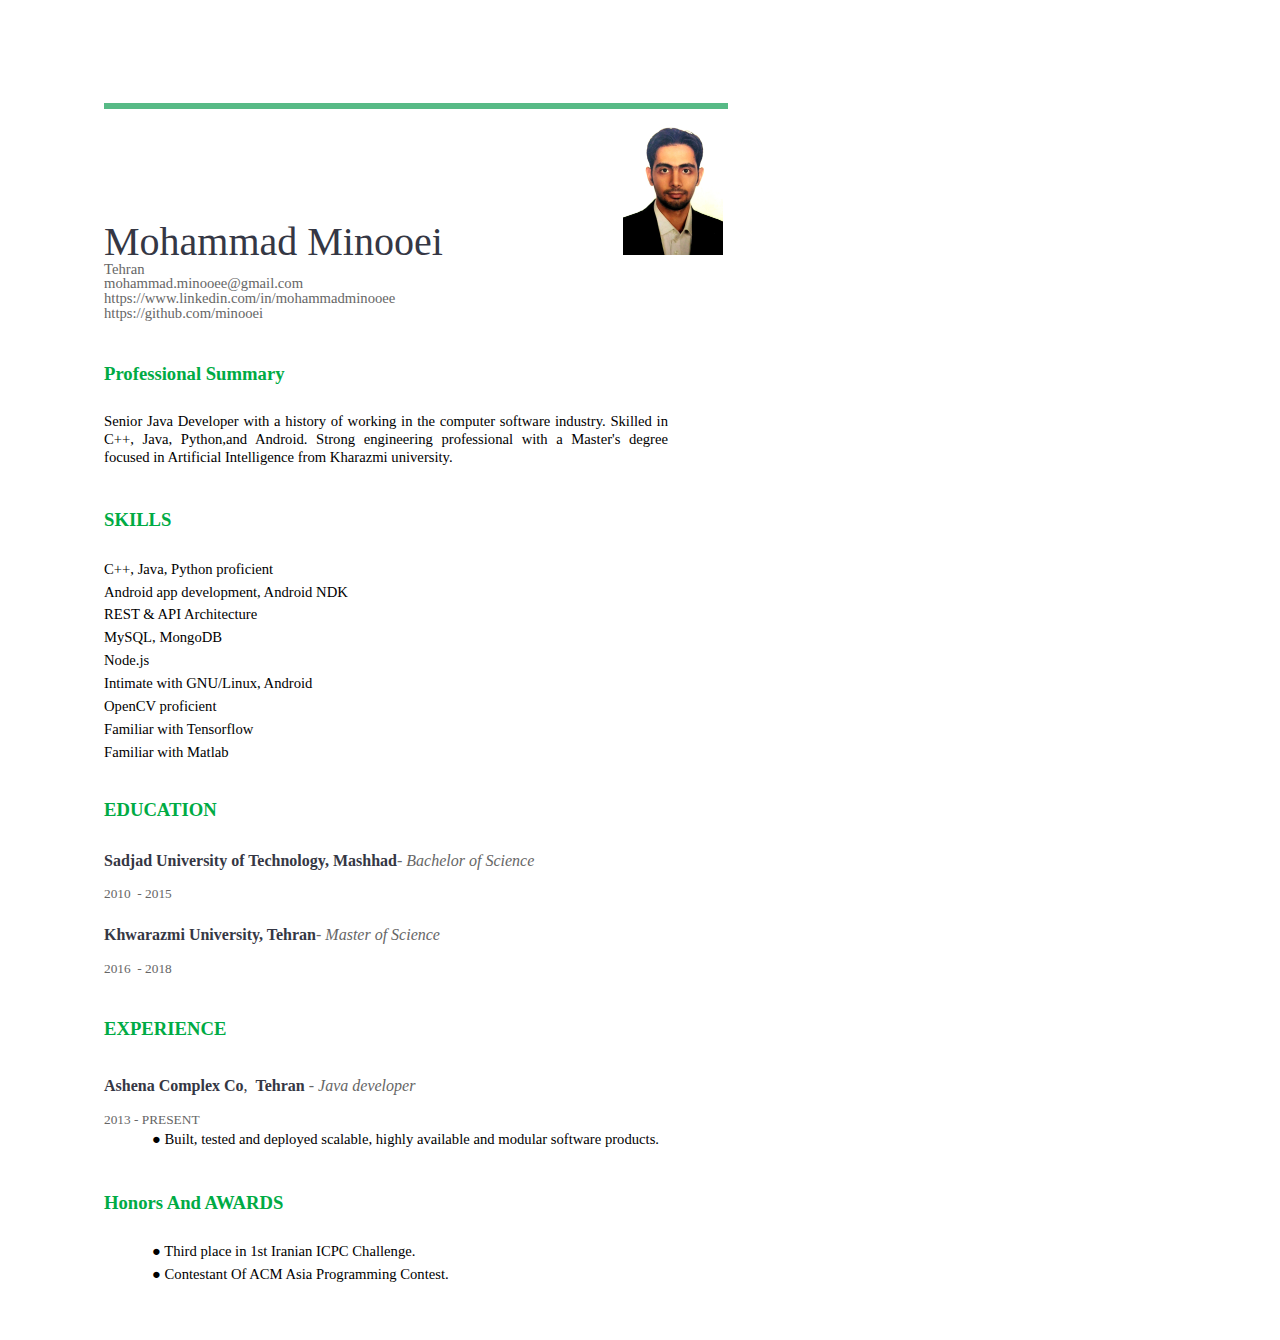
==== index.html @ 1fe2fdd7 "Initial commit" ====
<html>

<head>
    <meta content="text/html; charset=UTF-8" http-equiv="content-type">
    <style type="text/css">
        @import url('https://themes.googleusercontent.com/fonts/css?kit=J3gw5qyFeQCKObOg07iav2TXJwzLcIBxXkqq8bywSz6KqvOBQamCwM2jDYHpp_1n');
        ul.lst-kix_q43nwmkvrt8-7 {
            list-style-type: none
        }
        
        ul.lst-kix_q43nwmkvrt8-6 {
            list-style-type: none
        }
        
        ul.lst-kix_q43nwmkvrt8-8 {
            list-style-type: none
        }
        
        ul.lst-kix_q43nwmkvrt8-3 {
            list-style-type: none
        }
        
        ul.lst-kix_q43nwmkvrt8-2 {
            list-style-type: none
        }
        
        ul.lst-kix_q43nwmkvrt8-5 {
            list-style-type: none
        }
        
        ul.lst-kix_q43nwmkvrt8-4 {
            list-style-type: none
        }
        
        .lst-kix_iqajb3uxa8tq-2>li:before {
            content: "\0025a0  "
        }
        
        .lst-kix_iqajb3uxa8tq-3>li:before {
            content: "\0025cf  "
        }
        
        ul.lst-kix_iqajb3uxa8tq-8 {
            list-style-type: none
        }
        
        ul.lst-kix_71cy10c6bo5c-8 {
            list-style-type: none
        }
        
        ul.lst-kix_71cy10c6bo5c-7 {
            list-style-type: none
        }
        
        ul.lst-kix_71cy10c6bo5c-6 {
            list-style-type: none
        }
        
        .lst-kix_iqajb3uxa8tq-0>li:before {
            content: "\0025cf  "
        }
        
        .lst-kix_iqajb3uxa8tq-1>li:before {
            content: "\0025cb  "
        }
        
        ul.lst-kix_71cy10c6bo5c-5 {
            list-style-type: none
        }
        
        ul.lst-kix_71cy10c6bo5c-4 {
            list-style-type: none
        }
        
        ul.lst-kix_71cy10c6bo5c-3 {
            list-style-type: none
        }
        
        ul.lst-kix_71cy10c6bo5c-2 {
            list-style-type: none
        }
        
        .lst-kix_q43nwmkvrt8-0>li:before {
            content: "\0025cf  "
        }
        
        .lst-kix_q43nwmkvrt8-1>li:before {
            content: "\0025cb  "
        }
        
        ul.lst-kix_71cy10c6bo5c-1 {
            list-style-type: none
        }
        
        ul.lst-kix_71cy10c6bo5c-0 {
            list-style-type: none
        }
        
        .lst-kix_q43nwmkvrt8-2>li:before {
            content: "\0025a0  "
        }
        
        .lst-kix_q43nwmkvrt8-4>li:before {
            content: "\0025cb  "
        }
        
        ul.lst-kix_iqajb3uxa8tq-5 {
            list-style-type: none
        }
        
        ul.lst-kix_iqajb3uxa8tq-4 {
            list-style-type: none
        }
        
        ul.lst-kix_iqajb3uxa8tq-7 {
            list-style-type: none
        }
        
        ul.lst-kix_iqajb3uxa8tq-6 {
            list-style-type: none
        }
        
        ul.lst-kix_dpieomdpoi58-0 {
            list-style-type: none
        }
        
        ul.lst-kix_iqajb3uxa8tq-1 {
            list-style-type: none
        }
        
        ul.lst-kix_dpieomdpoi58-1 {
            list-style-type: none
        }
        
        .lst-kix_q43nwmkvrt8-3>li:before {
            content: "\0025cf  "
        }
        
        ul.lst-kix_iqajb3uxa8tq-0 {
            list-style-type: none
        }
        
        ul.lst-kix_iqajb3uxa8tq-3 {
            list-style-type: none
        }
        
        ul.lst-kix_iqajb3uxa8tq-2 {
            list-style-type: none
        }
        
        ul.lst-kix_dpieomdpoi58-4 {
            list-style-type: none
        }
        
        .lst-kix_q43nwmkvrt8-8>li:before {
            content: "\0025a0  "
        }
        
        ul.lst-kix_dpieomdpoi58-5 {
            list-style-type: none
        }
        
        ul.lst-kix_dpieomdpoi58-2 {
            list-style-type: none
        }
        
        ul.lst-kix_dpieomdpoi58-3 {
            list-style-type: none
        }
        
        ul.lst-kix_dpieomdpoi58-8 {
            list-style-type: none
        }
        
        .lst-kix_q43nwmkvrt8-6>li:before {
            content: "\0025cf  "
        }
        
        ul.lst-kix_dpieomdpoi58-6 {
            list-style-type: none
        }
        
        .lst-kix_q43nwmkvrt8-5>li:before {
            content: "\0025a0  "
        }
        
        ul.lst-kix_dpieomdpoi58-7 {
            list-style-type: none
        }
        
        .lst-kix_dpieomdpoi58-1>li:before {
            content: "\0025cb  "
        }
        
        .lst-kix_dpieomdpoi58-2>li:before {
            content: "\0025a0  "
        }
        
        .lst-kix_q43nwmkvrt8-7>li:before {
            content: "\0025cb  "
        }
        
        .lst-kix_dpieomdpoi58-4>li:before {
            content: "\0025cb  "
        }
        
        .lst-kix_dpieomdpoi58-3>li:before {
            content: "\0025cf  "
        }
        
        .lst-kix_dpieomdpoi58-5>li:before {
            content: "\0025a0  "
        }
        
        .lst-kix_dpieomdpoi58-0>li:before {
            content: "\0025cf  "
        }
        
        .lst-kix_dpieomdpoi58-8>li:before {
            content: "\0025a0  "
        }
        
        .lst-kix_dpieomdpoi58-7>li:before {
            content: "\0025cb  "
        }
        
        .lst-kix_dpieomdpoi58-6>li:before {
            content: "\0025cf  "
        }
        
        .lst-kix_71cy10c6bo5c-5>li:before {
            content: "\0025a0  "
        }
        
        .lst-kix_71cy10c6bo5c-6>li:before {
            content: "\0025cf  "
        }
        
        .lst-kix_71cy10c6bo5c-7>li:before {
            content: "\0025cb  "
        }
        
        .lst-kix_71cy10c6bo5c-8>li:before {
            content: "\0025a0  "
        }
        
        .lst-kix_iqajb3uxa8tq-6>li:before {
            content: "\0025cf  "
        }
        
        .lst-kix_71cy10c6bo5c-3>li:before {
            content: "\0025cf  "
        }
        
        .lst-kix_iqajb3uxa8tq-4>li:before {
            content: "\0025cb  "
        }
        
        .lst-kix_iqajb3uxa8tq-5>li:before {
            content: "\0025a0  "
        }
        
        .lst-kix_71cy10c6bo5c-4>li:before {
            content: "\0025cb  "
        }
        
        .lst-kix_71cy10c6bo5c-2>li:before {
            content: "\0025a0  "
        }
        
        .lst-kix_71cy10c6bo5c-1>li:before {
            content: "\0025cb  "
        }
        
        .lst-kix_iqajb3uxa8tq-7>li:before {
            content: "\0025cb  "
        }
        
        ul.lst-kix_q43nwmkvrt8-1 {
            list-style-type: none
        }
        
        ul.lst-kix_q43nwmkvrt8-0 {
            list-style-type: none
        }
        
        .lst-kix_iqajb3uxa8tq-8>li:before {
            content: "\0025a0  "
        }
        
        .lst-kix_71cy10c6bo5c-0>li:before {
            content: "\0025cf  "
        }
        
        ol {
            margin: 0;
            padding: 0
        }
        
        table td,
        table th {
            padding: 0
        }
        
        .c23 {
            padding-top: 20pt;
            padding-bottom: 0pt;
            line-height: 1.2;
            orphans: 2;
            widows: 2;
            text-align: left;
            height: 11pt
        }
        
        .c10 {
            color: #666666;
            font-weight: 400;
            text-decoration: none;
            vertical-align: baseline;
            font-size: 12pt;
            font-family: "Proxima Nova";
            font-style: italic
        }
        
        .c5 {
            color: #666666;
            font-weight: 400;
            text-decoration: none;
            vertical-align: baseline;
            font-size: 11pt;
            font-family: "Proxima Nova";
            font-style: normal
        }
        
        .c9 {
            color: #353744;
            font-weight: 400;
            text-decoration: none;
            vertical-align: baseline;
            font-size: 30pt;
            font-family: "Alegreya";
            font-style: normal
        }
        
        .c13 {
            padding-top: 4pt;
            padding-bottom: 0pt;
            line-height: 1.2;
            orphans: 2;
            widows: 2;
            text-align: left;
            margin-right: -27pt
        }
        
        .c8 {
            color: #000000;
            font-weight: 400;
            text-decoration: none;
            vertical-align: baseline;
            font-size: 11pt;
            font-family: "Proxima Nova";
            font-style: normal
        }
        
        .c7 {
            padding-top: 4pt;
            padding-bottom: 0pt;
            line-height: 1.2;
            orphans: 2;
            widows: 2;
            text-align: left;
            height: 11pt
        }
        
        .c2 {
            padding-top: 3pt;
            padding-bottom: 0pt;
            line-height: 1.2;
            orphans: 2;
            widows: 2;
            text-align: justify
        }
        
        .c1 {
            padding-top: 0pt;
            padding-bottom: 0pt;
            line-height: 1.0;
            orphans: 2;
            widows: 2;
            text-align: left
        }
        
        .c0 {
            padding-top: 4pt;
            padding-bottom: 0pt;
            line-height: 1.0;
            orphans: 2;
            widows: 2;
            text-align: left
        }
        
        .c16 {
            padding-top: 4pt;
            padding-bottom: 0pt;
            line-height: 1.2;
            orphans: 2;
            widows: 2;
            text-align: left
        }
        
        .c29 {
            padding-top: 6pt;
            padding-bottom: 0pt;
            line-height: 1.0;
            page-break-after: avoid;
            text-align: left
        }
        
        .c6 {
            padding-top: 24pt;
            padding-bottom: 10pt;
            line-height: 1.0;
            page-break-after: avoid;
            text-align: left
        }
        
        .c19 {
            font-size: 10pt;
            font-family: "Proxima Nova";
            color: #666666;
            font-weight: 400
        }
        
        .c15 {
            padding-top: 24pt;
            padding-bottom: 10pt;
            line-height: 1.0;
            text-align: left
        }
        
        .c24 {
            color: #000000;
            font-weight: 400;
            font-size: 8pt;
            font-family: "Proxima Nova"
        }
        
        .c14 {
            font-size: 14pt;
            font-family: "Proxima Nova";
            color: #00ab44;
            font-weight: 700
        }
        
        .c25 {
            color: #53bb84;
            font-weight: 700;
            font-size: 14pt;
            font-family: "Proxima Nova"
        }
        
        .c28 {
            padding-top: 5pt;
            padding-bottom: 5pt;
            line-height: 1.0;
            text-align: left
        }
        
        .c4 {
            padding-top: 10pt;
            padding-bottom: 0pt;
            line-height: 1.0;
            text-align: left
        }
        
        .c11 {
            padding-top: 4pt;
            padding-bottom: 0pt;
            line-height: 1.0;
            text-align: left
        }
        
        .c18 {
            text-decoration: none;
            vertical-align: baseline;
            font-style: normal
        }
        
        .c22 {
            font-size: 10pt;
            color: #666666;
            font-weight: 400
        }
        
        .c20 {
            font-style: italic;
            color: #666666;
            font-weight: 400
        }
        
        .c3 {
            background-color: #ffffff;
            max-width: 423pt;
            padding: 36pt 117pt 36pt 72pt
        }
        
        .c21 {
            font-size: 12pt;
            font-family: "Proxima Nova"
        }
        
        .c27 {
            color: #353744;
            font-weight: 400
        }
        
        .c17 {
            margin-left: 36pt;
            padding-left: 0pt
        }
        
        .c12 {
            padding: 0;
            margin: 0
        }
        
        .c26 {
            color: #666666;
            font-size: 10pt
        }
        
        .title {
            padding-top: 6pt;
            color: #353744;
            font-size: 30pt;
            padding-bottom: 0pt;
            font-family: "Proxima Nova";
            line-height: 1.0;
            page-break-after: avoid;
            orphans: 2;
            widows: 2;
            text-align: left
        }
        
        .subtitle {
            padding-top: 0pt;
            color: #00ab44;
            font-size: 18pt;
            padding-bottom: 0pt;
            font-family: "Proxima Nova";
            line-height: 1.0;
            page-break-after: avoid;
            orphans: 2;
            widows: 2;
            text-align: left
        }
        
        li {
            color: #000000;
            font-size: 11pt;
            font-family: "Proxima Nova"
        }
        
        p {
            margin: 0;
            color: #000000;
            font-size: 11pt;
            font-family: "Proxima Nova"
        }
        
        h1 {
            padding-top: 24pt;
            color: #00ab44;
            font-weight: 700;
            font-size: 14pt;
            padding-bottom: 10pt;
            font-family: "Proxima Nova";
            line-height: 1.0;
            page-break-after: avoid;
            orphans: 2;
            widows: 2;
            text-align: left
        }
        
        h2 {
            padding-top: 10pt;
            color: #353744;
            font-weight: 700;
            font-size: 12pt;
            padding-bottom: 0pt;
            font-family: "Proxima Nova";
            line-height: 1.0;
            page-break-after: avoid;
            orphans: 2;
            widows: 2;
            text-align: left
        }
        
        h3 {
            padding-top: 10pt;
            color: #353744;
            font-weight: 700;
            font-size: 11pt;
            padding-bottom: 0pt;
            font-family: "Proxima Nova";
            line-height: 1.0;
            page-break-after: avoid;
            orphans: 2;
            widows: 2;
            text-align: left
        }
        
        h4 {
            padding-top: 8pt;
            -webkit-text-decoration-skip: none;
            color: #666666;
            text-decoration: underline;
            font-size: 11pt;
            padding-bottom: 0pt;
            line-height: 1.2;
            page-break-after: avoid;
            text-decoration-skip-ink: none;
            font-family: "Trebuchet MS";
            orphans: 2;
            widows: 2;
            text-align: left
        }
        
        h5 {
            padding-top: 8pt;
            color: #666666;
            font-size: 11pt;
            padding-bottom: 0pt;
            font-family: "Trebuchet MS";
            line-height: 1.2;
            page-break-after: avoid;
            orphans: 2;
            widows: 2;
            text-align: left
        }
        
        h6 {
            padding-top: 8pt;
            color: #666666;
            font-size: 11pt;
            padding-bottom: 0pt;
            font-family: "Trebuchet MS";
            line-height: 1.2;
            page-break-after: avoid;
            font-style: italic;
            orphans: 2;
            widows: 2;
            text-align: left
        }
    </style>
</head>

<body class="c3">
    <div>
        <p class="c23"><span class="c18 c24"></span></p>
        <p class="c0"><span style="overflow: hidden; display: inline-block; margin: 0.00px 0.00px; border: 0.00px solid #000000; transform: rotate(0.00rad) translateZ(0px); -webkit-transform: rotate(0.00rad) translateZ(0px); width: 624.00px; height: 6.67px;"><img alt="" src="images/image1.png" style="width: 624.00px; height: 6.67px; margin-left: 0.00px; margin-top: 0.00px; transform: rotate(0.00rad) translateZ(0px); -webkit-transform: rotate(0.00rad) translateZ(0px);" title="horizontal line"></span></p>
    </div>
    <p class="c29 title" id="h.5x0d5h95i329"><span class="c9">Mohammad Minooei</span><span style="overflow: visible; display: inline-block; margin: 0.00px 0.00px; border: 0.00px solid #000000; transform: rotate(0.00rad) translateZ(0px); -webkit-transform: rotate(0.00rad) translateZ(0px); width: 100.17px; height: 137.50px;"><img alt="" src="images/image2.jpg" style="width: 100.17px; height: 137.50px; margin-left:  180.00px; margin-top: 0.00px; transform: rotate(0.00rad) translateZ(0px); -webkit-transform: rotate(0.00rad) translateZ(0px);" title=""></span></p>
    <p class="c1"><span class="c5">Tehran</span></p>
    <p class="c1"><span class="c5">mohammad.minooee@gmail.com</span></p>
    <p class="c1"><span class="c5">https://www.linkedin.com/in/mohammadminooee<br>https://github.com/minooei</span></p>
    <h1 class="c6" id="h.wir08lyvdu1o"><span class="c14 c18">Professional Summary</span></h1>
    <p class="c2"><span class="c8">Senior Java Developer with a history of working in the computer software industry. Skilled in C++, Java, Python,and Android. Strong engineering professional with a Master&#39;s degree focused in Artificial Intelligence from Kharazmi university.</span></p>
    <h1 class="c6" id="h.inx73jfg7qti"><span class="c14 c18">SKILLS</span></h1>
    <p class="c16"><span class="c8">C++, Java, Python proficient</span></p>
    <p class="c13"><span class="c8">Android app development, Android NDK</span></p>
    <p class="c13"><span class="c8">REST &amp; API Architecture</span></p>
    <p class="c13"><span class="c8">MySQL, MongoDB</span></p>
    <p class="c13"><span class="c8">Node.js</span></p>
    <p class="c13"><span class="c8">Intimate with GNU/Linux, Android </span></p>
    <p class="c16"><span class="c8">OpenCV proficient</span></p>
    <p class="c16"><span class="c8">Familiar with Tensorflow</span></p>
    <p class="c16"><span class="c8">Familiar with Matlab<br></span></p>
    <p class="c7"><span class="c8"></span></p>
    <h1 class="c28" id="h.pwnp1k6vsbh1"><span class="c14 c18">EDUCATION</span></h1>
    <h2 class="c4" id="h.jpv9v4b642w5"><span>Sadjad University of Technology, Mashhad</span><span class="c10">- Bachelor of Science</span></h2>
    <h1 class="c11" id="h.tvu220rmklhv"><span class="c22">2010 </span><span class="c19 c18">&nbsp;- 2015</span></h1>
    <h2 class="c4" id="h.m3junccagnz1"><span>Khwar</span><span>a</span><span>zmi University</span><span>, Tehran</span><span class="c10">- Master of Science</span></h2>
    <h1 class="c11" id="h.gsc7z6f7el5h"><span class="c22">2016 &nbsp;- 2018</span></h1>
    <h1 class="c15" id="h.5sh58lh512k2"><span class="c14">EXPERIENCE</span></h1>
    <h2 class="c4" id="h.mu43qcboozqe"><span>Ashena Complex Co</span><span class="c21 c27">, &nbsp;</span><span>Tehran </span><span class="c20 c21">- </span><span class="c20">Java developer</span></h2>
    <p class="c0"><span class="c19">20</span><span class="c26">13</span><span class="c19 c18">&nbsp;- PRESENT</span></p>
    <ul class="c12 lst-kix_q43nwmkvrt8-0 start">
        <li class="c16 c17"><span>Built, tested and deployed scalable, highly available and modular software products.</span></li>
    </ul>
    <h1 class="c15" id="h.3hy8rkwzatey"><span>Honors And </span><span class="c14 c18">AWARDS</span></h1>
    <ul class="c12 lst-kix_iqajb3uxa8tq-0 start">
        <li class="c16 c17"><span class="c8">Third place in 1st Iranian ICPC Challenge.</span></li>
        <li class="c16 c17"><span>Contestant Of ACM Asia Programming Contest.</span></li>
    </ul>
</body>

</html>
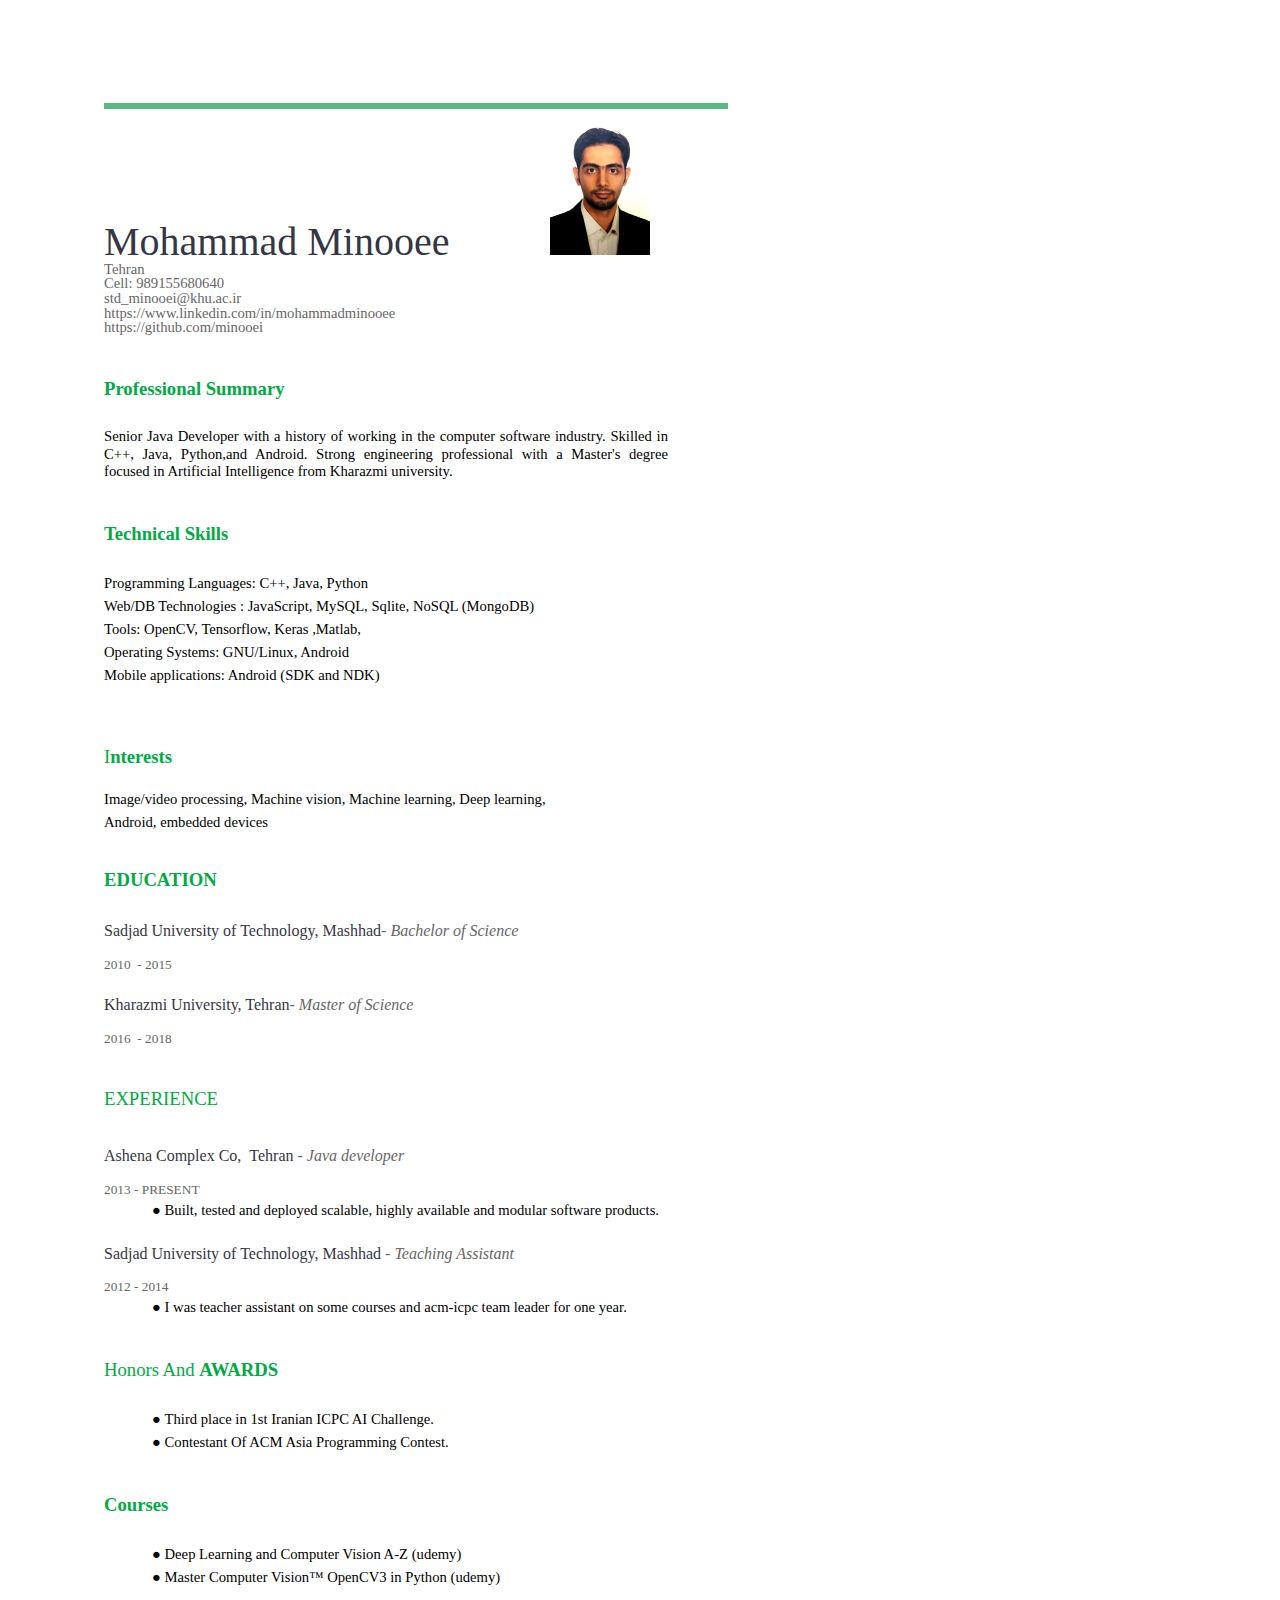
==== commit eb81721f: "change" ====
--- a/index.html
+++ b/index.html
@@ -3,7 +3,7 @@
 <head>
     <meta content="text/html; charset=UTF-8" http-equiv="content-type">
     <style type="text/css">
-        @import url('https://themes.googleusercontent.com/fonts/css?kit=J3gw5qyFeQCKObOg07iav2TXJwzLcIBxXkqq8bywSz6KqvOBQamCwM2jDYHpp_1n');
+        @import url('https://themes.googleusercontent.com/fonts/css?kit=RFda8w1V0eDZheqfcyQ4EGb3DKsRMD34dqg1gT8Z-p6QoChVY1ethuK45fQ6hPHA64pEyn9GiFUUuSknEFVgdYqbV0QXzWITPo6cLDtCRBg');
         ul.lst-kix_q43nwmkvrt8-7 {
             list-style-type: none
         }
@@ -302,8 +302,29 @@
             padding: 0
         }
         
-        .c23 {
-            padding-top: 20pt;
+        .c0 {
+            margin-left: 36pt;
+            padding-top: 4pt;
+            padding-left: 0pt;
+            padding-bottom: 0pt;
+            line-height: 1.2;
+            orphans: 2;
+            widows: 2;
+            text-align: left
+        }
+        
+        .c5 {
+            color: #00ab44;
+            font-weight: 700;
+            text-decoration: none;
+            vertical-align: baseline;
+            font-size: 14pt;
+            font-family: "Merriweather";
+            font-style: normal
+        }
+        
+        .c4 {
+            padding-top: 4pt;
             padding-bottom: 0pt;
             line-height: 1.2;
             orphans: 2;
@@ -317,53 +338,33 @@
             font-weight: 400;
             text-decoration: none;
             vertical-align: baseline;
-            font-size: 12pt;
-            font-family: "Proxima Nova";
-            font-style: italic
-        }
-        
-        .c5 {
+            font-size: 11pt;
+            font-family: "Merriweather";
+            font-style: normal
+        }
+        
+        .c11 {
+            color: #000000;
+            font-weight: 400;
+            text-decoration: none;
+            vertical-align: baseline;
+            font-size: 11pt;
+            font-family: "Merriweather";
+            font-style: normal
+        }
+        
+        .c3 {
             color: #666666;
             font-weight: 400;
             text-decoration: none;
             vertical-align: baseline;
-            font-size: 11pt;
-            font-family: "Proxima Nova";
+            font-size: 10pt;
+            font-family: "Merriweather";
             font-style: normal
         }
         
-        .c9 {
-            color: #353744;
-            font-weight: 400;
-            text-decoration: none;
-            vertical-align: baseline;
-            font-size: 30pt;
-            font-family: "Alegreya";
-            font-style: normal
-        }
-        
-        .c13 {
-            padding-top: 4pt;
-            padding-bottom: 0pt;
-            line-height: 1.2;
-            orphans: 2;
-            widows: 2;
-            text-align: left;
-            margin-right: -27pt
-        }
-        
-        .c8 {
-            color: #000000;
-            font-weight: 400;
-            text-decoration: none;
-            vertical-align: baseline;
-            font-size: 11pt;
-            font-family: "Proxima Nova";
-            font-style: normal
-        }
-        
-        .c7 {
-            padding-top: 4pt;
+        .c27 {
+            padding-top: 20pt;
             padding-bottom: 0pt;
             line-height: 1.2;
             orphans: 2;
@@ -372,7 +373,16 @@
             height: 11pt
         }
         
-        .c2 {
+        .c19 {
+            padding-top: 4pt;
+            padding-bottom: 0pt;
+            line-height: 1.2;
+            orphans: 2;
+            widows: 2;
+            text-align: left
+        }
+        
+        .c28 {
             padding-top: 3pt;
             padding-bottom: 0pt;
             line-height: 1.2;
@@ -390,7 +400,7 @@
             text-align: left
         }
         
-        .c0 {
+        .c23 {
             padding-top: 4pt;
             padding-bottom: 0pt;
             line-height: 1.0;
@@ -399,134 +409,139 @@
             text-align: left
         }
         
-        .c16 {
-            padding-top: 4pt;
-            padding-bottom: 0pt;
-            line-height: 1.2;
-            orphans: 2;
-            widows: 2;
-            text-align: left
-        }
-        
-        .c29 {
-            padding-top: 6pt;
-            padding-bottom: 0pt;
-            line-height: 1.0;
-            page-break-after: avoid;
-            text-align: left
-        }
-        
-        .c6 {
-            padding-top: 24pt;
-            padding-bottom: 10pt;
-            line-height: 1.0;
-            page-break-after: avoid;
-            text-align: left
-        }
-        
-        .c19 {
-            font-size: 10pt;
-            font-family: "Proxima Nova";
+        .c22 {
+            color: #53bb84;
+            font-weight: 700;
+            font-size: 14pt;
+            font-family: "Merriweather";
+            font-style: normal
+        }
+        
+        .c9 {
+            font-size: 12pt;
+            font-family: "Merriweather";
+            font-style: italic;
             color: #666666;
             font-weight: 400
         }
         
-        .c15 {
-            padding-top: 24pt;
-            padding-bottom: 10pt;
-            line-height: 1.0;
-            text-align: left
-        }
-        
-        .c24 {
+        .c30 {
             color: #000000;
             font-weight: 400;
             font-size: 8pt;
-            font-family: "Proxima Nova"
-        }
-        
-        .c14 {
-            font-size: 14pt;
             font-family: "Proxima Nova";
-            color: #00ab44;
-            font-weight: 700
+            font-style: normal
+        }
+        
+        .c2 {
+            padding-top: 24pt;
+            padding-bottom: 10pt;
+            line-height: 1.0;
+            page-break-after: avoid;
+            text-align: left
+        }
+        
+        .c21 {
+            color: #000000;
+            font-weight: 400;
+            font-size: 11pt;
+            font-family: "Proxima Nova";
+            font-style: normal
         }
         
         .c25 {
-            color: #53bb84;
-            font-weight: 700;
-            font-size: 14pt;
-            font-family: "Proxima Nova"
-        }
-        
-        .c28 {
-            padding-top: 5pt;
-            padding-bottom: 5pt;
-            line-height: 1.0;
-            text-align: left
-        }
-        
-        .c4 {
-            padding-top: 10pt;
-            padding-bottom: 0pt;
-            line-height: 1.0;
-            text-align: left
-        }
-        
-        .c11 {
-            padding-top: 4pt;
-            padding-bottom: 0pt;
-            line-height: 1.0;
-            text-align: left
-        }
-        
-        .c18 {
-            text-decoration: none;
-            vertical-align: baseline;
-            font-style: normal
-        }
-        
-        .c22 {
+            padding-top: 6pt;
+            padding-bottom: 0pt;
+            line-height: 1.0;
+            page-break-after: avoid;
+            text-align: left
+        }
+        
+        .c15 {
             font-size: 10pt;
+            font-family: "Merriweather";
             color: #666666;
             font-weight: 400
         }
         
-        .c20 {
+        .c16 {
+            font-family: "Merriweather";
             font-style: italic;
             color: #666666;
             font-weight: 400
         }
         
-        .c3 {
+        .c26 {
+            padding-top: 24pt;
+            padding-bottom: 10pt;
+            line-height: 1.0;
+            text-align: left
+        }
+        
+        .c8 {
+            font-size: 12pt;
+            font-family: "Merriweather";
+            color: #353744;
+            font-weight: 400
+        }
+        
+        .c7 {
+            font-size: 14pt;
+            font-family: "Merriweather";
+            color: #00ab44;
+            font-weight: 400
+        }
+        
+        .c29 {
+            padding-top: 4pt;
+            padding-bottom: 0pt;
+            line-height: 1.0;
+            text-align: left
+        }
+        
+        .c6 {
+            padding-top: 5pt;
+            padding-bottom: 5pt;
+            line-height: 1.0;
+            text-align: left
+        }
+        
+        .c13 {
+            padding-top: 10pt;
+            padding-bottom: 0pt;
+            line-height: 1.0;
+            text-align: left
+        }
+        
+        .c20 {
+            color: #353744;
+            font-size: 30pt;
+            font-style: normal
+        }
+        
+        .c14 {
             background-color: #ffffff;
             max-width: 423pt;
             padding: 36pt 117pt 36pt 72pt
         }
         
-        .c21 {
-            font-size: 12pt;
-            font-family: "Proxima Nova"
-        }
-        
-        .c27 {
-            color: #353744;
-            font-weight: 400
+        .c18 {
+            font-weight: 400;
+            font-family: "Merriweather"
+        }
+        
+        .c12 {
+            text-decoration: none;
+            vertical-align: baseline
         }
         
         .c17 {
-            margin-left: 36pt;
-            padding-left: 0pt
-        }
-        
-        .c12 {
             padding: 0;
             margin: 0
         }
         
-        .c26 {
-            color: #666666;
-            font-size: 10pt
+        .c24 {
+            height: 14pt
         }
         
         .title {
@@ -653,46 +668,65 @@
             text-align: left
         }
     </style>
+    <script type="text/javascript" src="https://platform.linkedin.com/badges/js/profile.js" async defer></script>
 </head>
 
-<body class="c3">
+<body class="c14">
     <div>
-        <p class="c23"><span class="c18 c24"></span></p>
-        <p class="c0"><span style="overflow: hidden; display: inline-block; margin: 0.00px 0.00px; border: 0.00px solid #000000; transform: rotate(0.00rad) translateZ(0px); -webkit-transform: rotate(0.00rad) translateZ(0px); width: 624.00px; height: 6.67px;"><img alt="" src="images/image1.png" style="width: 624.00px; height: 6.67px; margin-left: 0.00px; margin-top: 0.00px; transform: rotate(0.00rad) translateZ(0px); -webkit-transform: rotate(0.00rad) translateZ(0px);" title="horizontal line"></span></p>
+        <p class="c27"><span class="c12 c30"></span></p>
+        <p class="c23"><span style="overflow: hidden; display: inline-block; margin: 0.00px 0.00px; border: 0.00px solid #000000; transform: rotate(0.00rad) translateZ(0px); -webkit-transform: rotate(0.00rad) translateZ(0px); width: 624.00px; height: 6.67px;"><img alt="" src="images/image1.png" style="width: 624.00px; height: 6.67px; margin-left: 0.00px; margin-top: 0.00px; transform: rotate(0.00rad) translateZ(0px); -webkit-transform: rotate(0.00rad) translateZ(0px);" title="horizontal line"></span></p>
     </div>
-    <p class="c29 title" id="h.5x0d5h95i329"><span class="c9">Mohammad Minooei</span><span style="overflow: visible; display: inline-block; margin: 0.00px 0.00px; border: 0.00px solid #000000; transform: rotate(0.00rad) translateZ(0px); -webkit-transform: rotate(0.00rad) translateZ(0px); width: 100.17px; height: 137.50px;"><img alt="" src="images/image2.jpg" style="width: 100.17px; height: 137.50px; margin-left:  180.00px; margin-top: 0.00px; transform: rotate(0.00rad) translateZ(0px); -webkit-transform: rotate(0.00rad) translateZ(0px);" title=""></span></p>
-    <p class="c1"><span class="c5">Tehran</span></p>
-    <p class="c1"><span class="c5">mohammad.minooee@gmail.com</span></p>
-    <p class="c1"><span class="c5">https://www.linkedin.com/in/mohammadminooee<br>https://github.com/minooei</span></p>
-    <h1 class="c6" id="h.wir08lyvdu1o"><span class="c14 c18">Professional Summary</span></h1>
-    <p class="c2"><span class="c8">Senior Java Developer with a history of working in the computer software industry. Skilled in C++, Java, Python,and Android. Strong engineering professional with a Master&#39;s degree focused in Artificial Intelligence from Kharazmi university.</span></p>
-    <h1 class="c6" id="h.inx73jfg7qti"><span class="c14 c18">SKILLS</span></h1>
-    <p class="c16"><span class="c8">C++, Java, Python proficient</span></p>
-    <p class="c13"><span class="c8">Android app development, Android NDK</span></p>
-    <p class="c13"><span class="c8">REST &amp; API Architecture</span></p>
-    <p class="c13"><span class="c8">MySQL, MongoDB</span></p>
-    <p class="c13"><span class="c8">Node.js</span></p>
-    <p class="c13"><span class="c8">Intimate with GNU/Linux, Android </span></p>
-    <p class="c16"><span class="c8">OpenCV proficient</span></p>
-    <p class="c16"><span class="c8">Familiar with Tensorflow</span></p>
-    <p class="c16"><span class="c8">Familiar with Matlab<br></span></p>
-    <p class="c7"><span class="c8"></span></p>
-    <h1 class="c28" id="h.pwnp1k6vsbh1"><span class="c14 c18">EDUCATION</span></h1>
-    <h2 class="c4" id="h.jpv9v4b642w5"><span>Sadjad University of Technology, Mashhad</span><span class="c10">- Bachelor of Science</span></h2>
-    <h1 class="c11" id="h.tvu220rmklhv"><span class="c22">2010 </span><span class="c19 c18">&nbsp;- 2015</span></h1>
-    <h2 class="c4" id="h.m3junccagnz1"><span>Khwar</span><span>a</span><span>zmi University</span><span>, Tehran</span><span class="c10">- Master of Science</span></h2>
-    <h1 class="c11" id="h.gsc7z6f7el5h"><span class="c22">2016 &nbsp;- 2018</span></h1>
-    <h1 class="c15" id="h.5sh58lh512k2"><span class="c14">EXPERIENCE</span></h1>
-    <h2 class="c4" id="h.mu43qcboozqe"><span>Ashena Complex Co</span><span class="c21 c27">, &nbsp;</span><span>Tehran </span><span class="c20 c21">- </span><span class="c20">Java developer</span></h2>
-    <p class="c0"><span class="c19">20</span><span class="c26">13</span><span class="c19 c18">&nbsp;- PRESENT</span></p>
-    <ul class="c12 lst-kix_q43nwmkvrt8-0 start">
-        <li class="c16 c17"><span>Built, tested and deployed scalable, highly available and modular software products.</span></li>
+
+    <p class="c25 title" id="h.5x0d5h95i329"><span class="c18 c12 c20">Mohammad Minooee</span><span style="overflow: visible; display: inline-block; margin: 0.00px 0.00px; border: 0.00px solid #000000; transform: rotate(0.00rad) translateZ(0px); -webkit-transform: rotate(0.00rad) translateZ(0px); width: 100.17px; height: 137.50px;"><img alt="" src="images/image2.jpg" style="width: 100.17px; height: 137.50px; margin-left: 100.00px; margin-top: 0.00px; transform: rotate(0.00rad) translateZ(0px); -webkit-transform: rotate(0.00rad) translateZ(0px);" title=""></span></p>
+
+    <p class="c1"><span class="c10">Tehran</span></p>
+    <p class="c1"><span class="c10">Cell: 989155680640</span></p>
+    <p class="c1"><span class="c10">std_minooei@khu.ac.ir</span></p>
+    <p class="c1"><span class="c10">https://www.linkedin.com/in/mohammadminooee<br>https://github.com/minooei</span></p>
+    <h1 class="c2" id="h.wir08lyvdu1o"><span class="c5">Professional Summary</span></h1>
+    <p class="c28"><span class="c11">Senior Java Developer with a history of working in the computer software industry. Skilled in C++, Java, Python,and Android. Strong engineering professional with a Master&#39;s degree focused in Artificial Intelligence from Kharazmi university.</span></p>
+    <h1 class="c2" id="h.f4orilyyj8iq"><span class="c5">Technical Skills</span></h1>
+    <p class="c19"><span class="c11">Programming Languages: C++, Java, Python</span></p>
+    <p class="c19"><span class="c11">Web/DB Technologies : JavaScript, MySQL, Sqlite, NoSQL (MongoDB)</span></p>
+    <p class="c19"><span class="c11">Tools: OpenCV, Tensorflow, Keras ,Matlab, </span></p>
+    <p class="c19"><span class="c11">Operating Systems: GNU/Linux, Android</span></p>
+    <p class="c19"><span class="c18">Mobile applications: Android (SDK and NDK)</span></p>
+    <h1 class="c6 c24" id="h.97rts5yil4zd"><span class="c5"></span></h1>
+    <h1 class="c6" id="h.25tauauvr1f9"><span class="c18">I</span><span class="c5">nterests</span></h1>
+    <p class="c19"><span class="c11">Image/video processing, Machine vision, Machine learning, Deep learning,</span></p>
+    <p class="c19"><span class="c11">Android, embedded devices</span></p>
+    <p class="c4"><span class="c11"></span></p>
+    <h1 class="c6" id="h.pwnp1k6vsbh1"><span class="c5">EDUCATION</span></h1>
+    <h2 class="c13" id="h.jpv9v4b642w5"><span class="c18">Sadjad University of Technology, Mashhad</span><span class="c9 c12">- Bachelor of Science</span></h2>
+    <h1 class="c29" id="h.tvu220rmklhv"><span class="c15">2010 </span><span class="c3">&nbsp;- 2015</span></h1>
+    <h2 class="c13" id="h.m3junccagnz1"><span class="c18">Kharazmi University</span><span class="c18">, Tehran</span><span class="c9 c12">- Master of Science</span></h2>
+    <h1 class="c29" id="h.gsc7z6f7el5h"><span class="c15">2016 &nbsp;- 2018</span></h1>
+    <h1 class="c26" id="h.5sh58lh512k2"><span class="c7">EXPERIENCE</span></h1>
+    <h2 class="c13" id="h.mu43qcboozqe"><span class="c18">Ashena Complex Co</span><span class="c8">, &nbsp;</span><span class="c18">Tehran </span><span class="c9">- </span><span class="c16">Java developer</span></h2>
+    <p class="c23"><span class="c3">2013 - PRESENT</span></p>
+    <ul class="c17 lst-kix_q43nwmkvrt8-0 start">
+        <li class="c0"><span class="c11">Built, tested and deployed scalable, highly available and modular software products.</span></li>
     </ul>
-    <h1 class="c15" id="h.3hy8rkwzatey"><span>Honors And </span><span class="c14 c18">AWARDS</span></h1>
-    <ul class="c12 lst-kix_iqajb3uxa8tq-0 start">
-        <li class="c16 c17"><span class="c8">Third place in 1st Iranian ICPC Challenge.</span></li>
-        <li class="c16 c17"><span>Contestant Of ACM Asia Programming Contest.</span></li>
+    <h2 class="c13" id="h.ox050n9qh21g"><span class="c18">Sadjad University of Technology, Mashhad </span><span class="c9 c12">- Teaching Assistant</span></h2>
+    <p class="c23"><span class="c3">2012 - 2014</span></p>
+    <ul class="c17 lst-kix_q43nwmkvrt8-0">
+        <li class="c0"><span class="c18">I was teacher assistant on some courses and acm-icpc team leader for one year.</span></li>
     </ul>
+    <h1 class="c26" id="h.3hy8rkwzatey"><span class="c18">Honors And </span><span class="c5">AWARDS</span></h1>
+    <ul class="c17 lst-kix_iqajb3uxa8tq-0 start">
+        <li class="c0"><span class="c11">Third place in 1st Iranian ICPC AI Challenge.</span></li>
+        <li class="c0"><span class="c11">Contestant Of ACM Asia Programming Contest.</span></li>
+    </ul>
+    <h1 class="c26" id="h.egfl49sp8iou"><span class="c5">Courses</span></h1>
+    <ul class="c17 lst-kix_iqajb3uxa8tq-0">
+        <li class="c0"><span class="c11">Deep Learning and Computer Vision A-Z (udemy)</span></li>
+        <li class="c0"><span class="c11">Master Computer Vision&trade; OpenCV3 in Python (udemy)</span></li>
+    </ul>
+    <p class="c4"><span class="c11"></span></p>
+    <p class="c4"><span class="c11"></span></p>
+
+    <div><script src="https://static.licdn.com/sc/h/3qk7aqkysw7gz575y2ma1e5ky" type="text/javascript"></script><script src="https://static.licdn.com/sc/p/com.linkedin.badger-frontend%3Abadger-frontend-static-content%2B0.1.75/f/%2Fbadger-frontend%2Fsc-hashes%2Fsc-hashes_en_US.js"></script><script src="https://static.licdn.com/sc/h/19dd5wwuyhbk7uttxpuelttdg"></script><link rel="stylesheet" href="https://static.licdn.com/sc/h/de2754bchj01x8ofo3w7zo70m"><div dir="ltr" class="LI-badge-container-vertical-light LI-badge-container vertical light medium" style="display: none"> <div class="LI-profile-badge-header LI-name-container"><div class="LI-col"><div class="LI-profile-pic-container" style="background-image: url(https://static.licdn.com/sc/h/856xpihrituhwdjrua9z5u5na);"><img src="https://media.licdn.com/dms/image/C4E03AQE5cqASC_-5IQ/profile-displayphoto-shrink_200_200/0?e=1534982400&amp;v=beta&amp;t=SDY0M8CQq5jbs7hQDuqGR3uOhKTqXlDdVNZgYAhozPw" class="LI-profile-pic" alt="mohammad minooee"></div></div><div class="LI-col LI-header"><div class="LI-name"><a href="https://ir.linkedin.com/in/mohammadminooee?trk=profile-badge-name">mohammad minooee</a></div><div class="LI-title">java developer at Ashena Complex Co.</div></div></div><ul class="more-info"><li class="LI-field">Ashena Complex Co.</li><li class="LI-field"><a href="https://www.linkedin.com/edu/kharazmi-university-3155141?trk=profile-badge-school">Kharazmi University</a></li></ul><div class="LI-profile-badge-footer"><a href="https://ir.linkedin.com/in/mohammadminooee?trk=profile-badge-cta" class="LI-view-profile">View profile</a><span class="LI-logo"><img src="https://static.licdn.com/scds/common/u/images/logos/linkedin/logo_linkedin_93x21_v2.png" alt="LinkedIn" class="LI-icon"></span></div></div></div>
+
 </body>
 
 </html>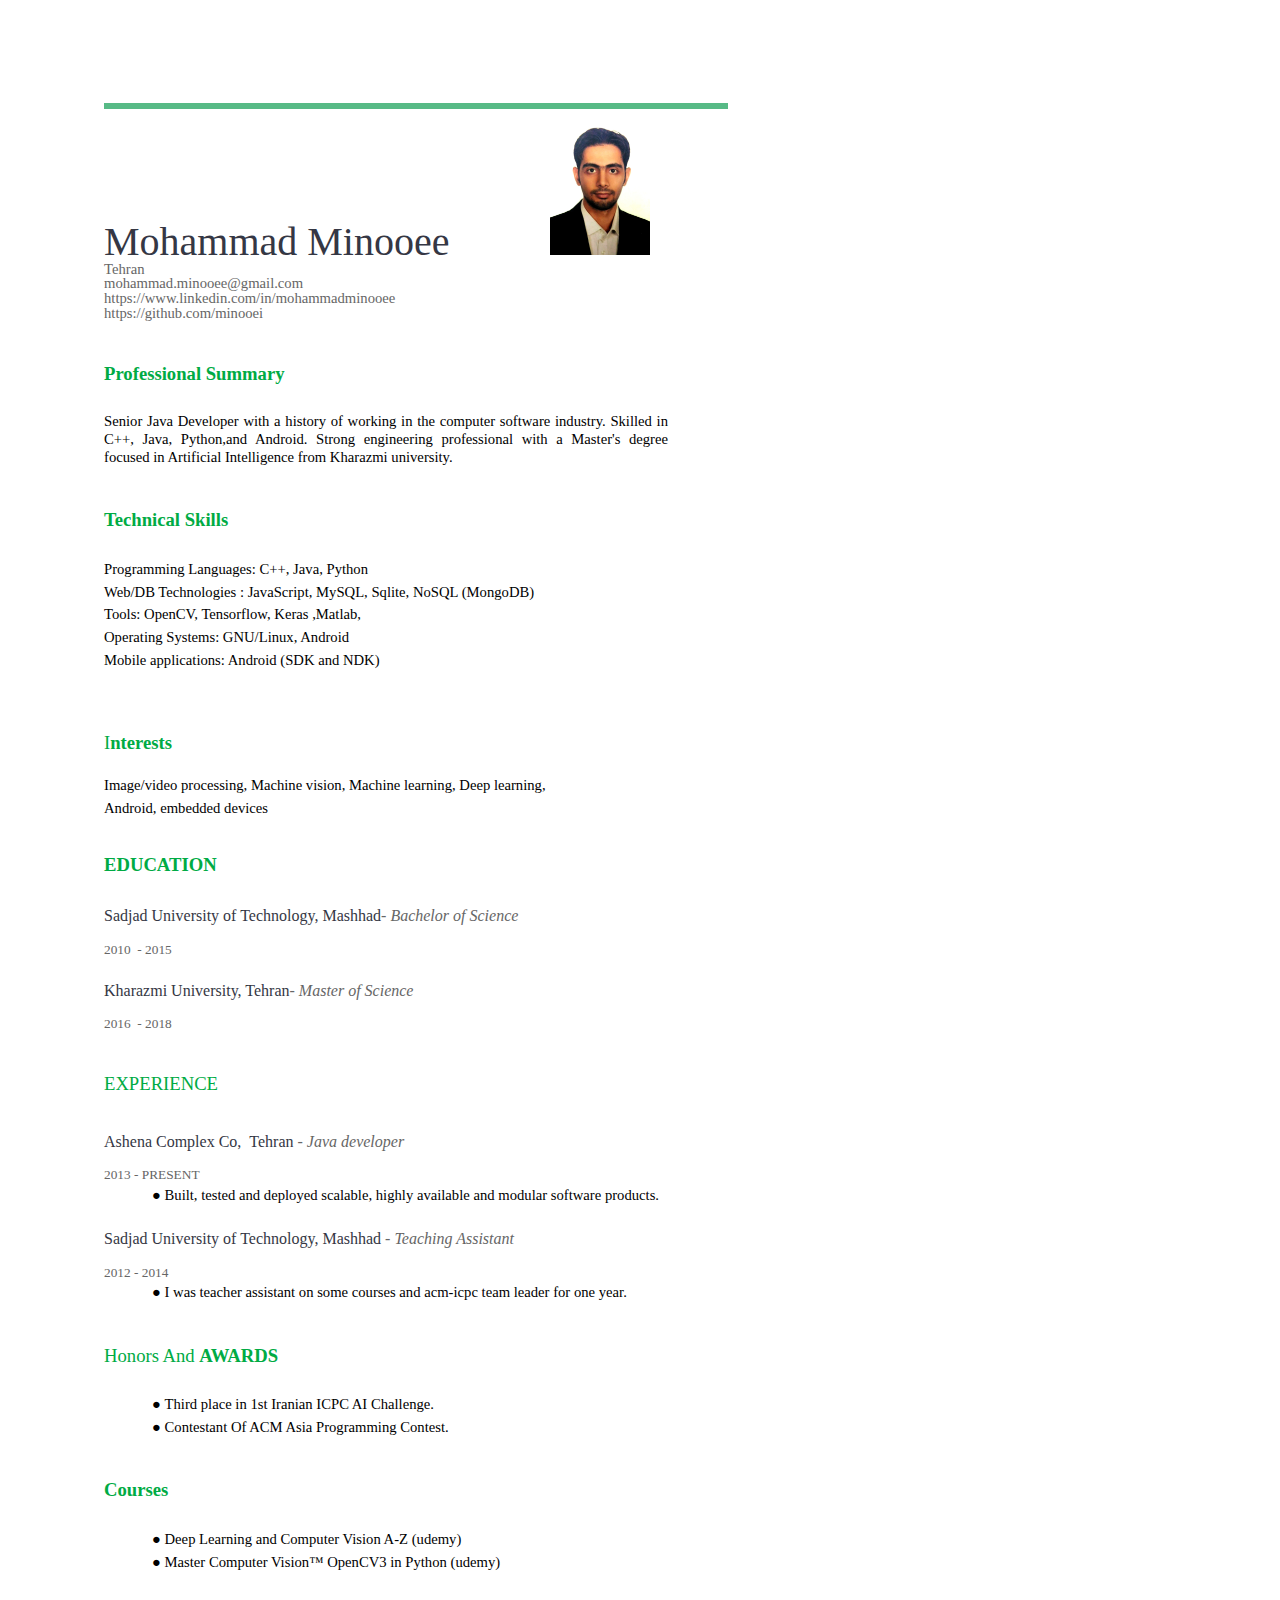
==== commit 6ec4eb7c: "change" ====
--- a/index.html
+++ b/index.html
@@ -680,8 +680,8 @@
     <p class="c25 title" id="h.5x0d5h95i329"><span class="c18 c12 c20">Mohammad Minooee</span><span style="overflow: visible; display: inline-block; margin: 0.00px 0.00px; border: 0.00px solid #000000; transform: rotate(0.00rad) translateZ(0px); -webkit-transform: rotate(0.00rad) translateZ(0px); width: 100.17px; height: 137.50px;"><img alt="" src="images/image2.jpg" style="width: 100.17px; height: 137.50px; margin-left: 100.00px; margin-top: 0.00px; transform: rotate(0.00rad) translateZ(0px); -webkit-transform: rotate(0.00rad) translateZ(0px);" title=""></span></p>
 
     <p class="c1"><span class="c10">Tehran</span></p>
-    <p class="c1"><span class="c10">Cell: 989155680640</span></p>
-    <p class="c1"><span class="c10">std_minooei@khu.ac.ir</span></p>
+    <!-- <p class="c1"><span class="c10">Cell: 989155680640</span></p> -->
+    <p class="c1"><span class="c10">mohammad.minooee@gmail.com</span></p>
     <p class="c1"><span class="c10">https://www.linkedin.com/in/mohammadminooee<br>https://github.com/minooei</span></p>
     <h1 class="c2" id="h.wir08lyvdu1o"><span class="c5">Professional Summary</span></h1>
     <p class="c28"><span class="c11">Senior Java Developer with a history of working in the computer software industry. Skilled in C++, Java, Python,and Android. Strong engineering professional with a Master&#39;s degree focused in Artificial Intelligence from Kharazmi university.</span></p>
